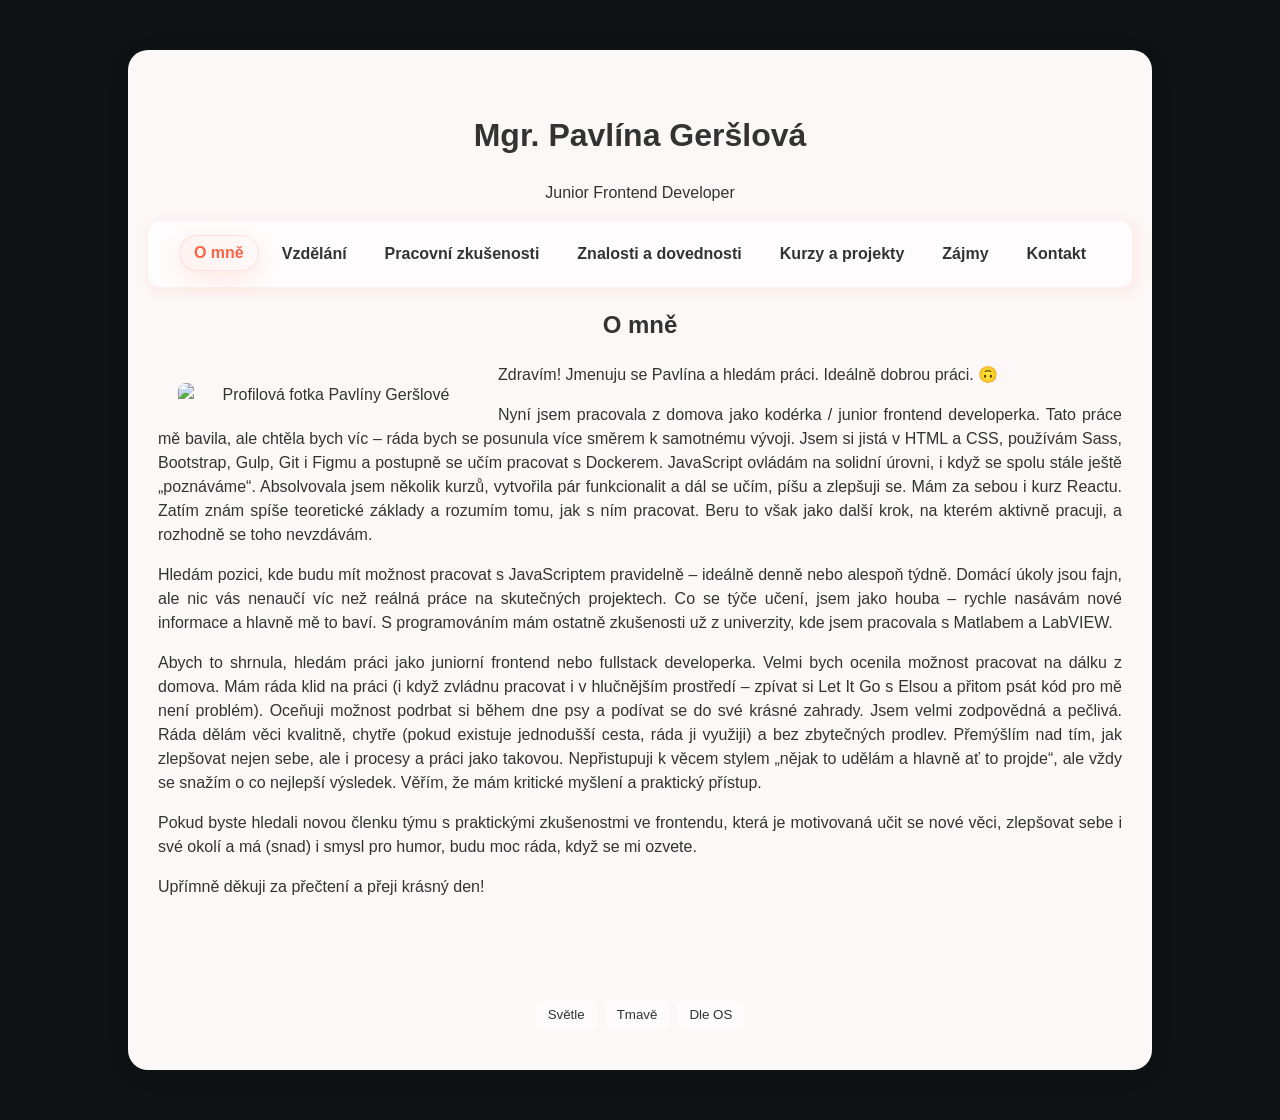
==== index.html @ ffcc8e87 "style, image, text layout repairs" ====
<!doctype html>
<html lang="cs" data-theme="system">

<head>
    <meta charset="utf-8" />
    <meta name="viewport" content="width=device-width,initial-scale=1" />
    <title>Životopis Mgr. Pavlína Geršlová</title>
    <link rel="stylesheet" href="style.css">
</head>

<body>
    <div class="body-container">
        <header class="site-header">
            <div class="brand">
                <h1>Mgr. Pavlína Geršlová</h1>
                <p class="role">Junior Frontend Developer</p>
            </div>
            <nav class="tabs" role="tablist" aria-label="Resume sections">
                <button role="tab" aria-selected="true" aria-controls="tab-main" id="tab-main-btn" data-tab="main"
                    tabindex="0">O mně</button>
                <button role="tab" aria-selected="false" aria-controls="tab-school" id="tab-school-btn"
                    data-tab="school" tabindex="0">Vzdělání</button>
                <button role="tab" aria-selected="false" aria-controls="tab-work" id="tab-work-btn" data-tab="work"
                    tabindex="-1">Pracovní zkušenosti</button>
                <button role="tab" aria-selected="false" aria-controls="tab-skills" id="tab-skills-btn"
                    data-tab="skills" tabindex="-1">Znalosti a dovednosti</button>
                <button role="tab" aria-selected="false" aria-controls="tab-projects" id="tab-projects-btn"
                    data-tab="projects" tabindex="-1">Kurzy a projekty</button>
                <button role="tab" aria-selected="false" aria-controls="tab-interests" id="tab-interests-btn"
                    data-tab="interests" tabindex="-1">Zájmy</button>
                <button role="tab" aria-selected="false" aria-controls="tab-contact" id="tab-contact-btn"
                    data-tab="contact" tabindex="-1">Kontakt</button>
            </nav>
        </header>

        <main class="container">
            <section id="tab-main" role="tabpanel" aria-labelledby="tab-main-btn">
                <h2>O mně</h2>
                <article class="card">
                    <img src="images/myPhoto.png" alt="Profilová fotka Pavlíny Geršlové" class="profile-photo">
                    <p class="meta text-justify">Zdravím! Jmenuju se Pavlína a hledám práci. Ideálně dobrou práci. 🙃
                    </p>
                    <p class="meta text-justify">Nyní jsem pracovala z domova jako kodérka / junior frontend
                        developerka. Tato práce
                        mě bavila, ale chtěla bych víc – ráda bych se posunula více směrem k samotnému vývoji. Jsem si
                        jistá v HTML a CSS, používám Sass, Bootstrap, Gulp, Git i Figmu a postupně se učím pracovat s
                        Dockerem. JavaScript ovládám na solidní úrovni, i když se spolu stále ještě „poznáváme“.
                        Absolvovala jsem několik kurzů, vytvořila pár funkcionalit a dál se učím, píšu a zlepšuji se.
                        Mám za sebou i kurz Reactu. Zatím znám spíše teoretické základy a rozumím tomu, jak s ním
                        pracovat. Beru to však jako další krok, na kterém aktivně pracuji, a rozhodně se toho nevzdávám.
                    </p>

                    <p class="meta text-justify">Hledám pozici, kde budu mít možnost pracovat s JavaScriptem pravidelně
                        – ideálně
                        denně nebo alespoň týdně. Domácí úkoly jsou fajn, ale nic vás nenaučí víc než reálná práce na
                        skutečných projektech. Co se týče učení, jsem jako houba
                        – rychle nasávám nové informace a hlavně mě to baví. S programováním mám ostatně zkušenosti už z
                        univerzity, kde jsem pracovala s Matlabem a LabVIEW.</p>

                    <p class="meta text-justify">Abych to shrnula, hledám práci jako juniorní frontend nebo fullstack
                        developerka.
                        Velmi bych ocenila možnost pracovat na dálku z domova. Mám ráda klid na práci (i když
                        zvládnu pracovat i v hlučnějším prostředí – zpívat si Let It Go s Elsou a přitom psát kód pro mě
                        není problém). Oceňuji možnost podrbat si během dne psy a podívat se do své krásné zahrady. Jsem
                        velmi zodpovědná a pečlivá. Ráda dělám věci kvalitně, chytře (pokud existuje jednodušší cesta,
                        ráda ji využiji) a bez zbytečných prodlev. Přemýšlím nad tím, jak zlepšovat nejen sebe, ale i
                        procesy a práci jako takovou. Nepřistupuji k věcem stylem „nějak to udělám a hlavně ať to
                        projde“, ale vždy se snažím o co nejlepší výsledek. Věřím, že mám kritické myšlení a praktický
                        přístup.</p>

                    <p class="meta text-justify">Pokud byste hledali novou členku týmu s praktickými zkušenostmi ve
                        frontendu, která
                        je motivovaná učit se nové věci, zlepšovat sebe i své okolí a má (snad) i smysl pro humor, budu
                        moc ráda, když se mi ozvete.</p>

                    <p class="meta text-justify">Upřímně děkuji za přečtení a přeji krásný den!</p>
                </article>
            </section>

            <section id="tab-school" role="tabpanel" aria-labelledby="tab-school-btn" hidden>
                <h2>Vzdělání</h2>
                <article class="card">
                    <p class="meta text-justify">Bakalářské i navazující magisterské studium jsem absolvovala na
                        Univerzitě Palackého
                        v Olomouci. Konkrétně jsem získala titul bakaláře v oboru přístrojová fyzika a titul magistra v
                        oboru aplikovaná fyzika. Katedra fyziky byla super. Bylo nás pár a prostředí tak bylo přátelské
                        a podporující, hlavně nejen ze strany studentů, ale i vyučujících. Během studia jsem si
                        vyzkoušela opravdu hodně věcí. Navrhovala jsem a pájela plošné spoje, pracovala s osciloskopem,
                        počítala (občas dost nechutné) integrály a řešila elektrické obvody. Byla to kombinace teorie i
                        praxe – a právě to mě bavilo nejvíc. Nešlo jen o to něco spočítat, ale pochopit, jak věci
                        fungují a jak je skutečně postavit nebo změřit.

                        Postupně jsem ale zjistila, že ze všeho nejvíc mě baví programování. A úplně nejvíce
                        programování v LabVIEW. Proto jsem se rozhodla věnovat své diplomové práci právě této oblasti.
                        Právě tam jsem se poprvé opravdu ponořila do aplikační logiky – nejen „něco naprogramovat“, ale
                        navrhnout, jak má aplikace fungovat jako celek. A to byl asi jeden z klíčových momentů, který mě
                        postupně přivedl k tomu, že se dnes chci naplno věnovat vývoji.</p>
                </article>
                <article class="card">
                    <h3>Aplikovaná fyzika (Mgr.) - Univerzita Palackého v Olomouci</h3>
                    <p class="meta">2014 — 2016</p>
                    <p>Diplomová práce: Fyzikální měření se systémem NI myRIO - Vývoj softwaru v LabVIEW pro správu
                        měření,
                        zálohování dat a vyhodnocení experimentů.</p>
                </article>
                <article class="card">
                    <h3>Přístrojová fyzika (Bc.) - Univerzita Palackého v Olomouci</h3>
                    <p class="meta">2011 — 2014</p>
                    <p>Bakalářská práce: Programování sbRIO robota v prostředí LabVIEW Robotics.</p>
                </article>
            </section>

            <section id="tab-work" role="tabpanel" aria-labelledby="tab-work-btn" hidden>
                <h2>Pracovní zkušenosti</h2>
                <article class="card">
                    <h3>Galileo Corporation s.r.o. — Junior Frontend Developerka</h3>
                    <p class="meta">2023 — 2026</p>
                    <ul class="nav">
                        <li class="nav-item">Samostatná realizace desítek webových prezentací podle grafických návrhů v
                            Adobe XD a Figmě
                            (HTML, CSS, JS).</li>
                        <li class="nav-item">Implementace uživatelského rozhraní pro desítky kiosků.</li>
                        <li class="nav-item">Hromadná oprava chyby napříč stovkami webů včetně práce se serverovým
                            přístupem.</li>
                        <li class="nav-item">Úpravy a optimalizace stávajících projektů.</li>
                        <li class="nav-item">Vývoj menších funkcionalit v JavaScriptu.</li>
                    </ul>
                </article>
                <article class="card">
                    <h3>Meopta s.r.o. — Vývojová technoložka</h3>
                    <p class="meta">2017 — 2026</p>
                    <ul class="nav">
                        <li class="nav-item">Vedení výzkumného projektu zaměřeného namultisenzorické a hyperspektrální
                            zobrazovací
                            systémy
                            (MWIR, LWIR).</li>
                        <li class="nav-item">Návrh a realizace tenkých vrstev pro infračervenou oblast spektra.</li>
                        <li class="nav-item">Studium odborných rešerší a aplikace získaných poznatků do výzkumného
                            procesu.</li>
                    </ul>
                </article>
            </section>

            <section id="tab-skills" role="tabpanel" aria-labelledby="tab-skills-btn" hidden>
                <h2>Znalosti a dovednosti</h2>
                <div class="grid">
                    <div class="card small">
                        <h4>MS Office</h4>
                    </div>
                    <div class="card small">
                        <h4>HTML, CSS</h4>
                    </div>
                    <div class="card small">
                        <h4>Git, Sass, Gulp, Adobe XD, Figma</h4>
                    </div>
                    <div class="card small">
                        <h4>JavaScript</h4>
                    </div>
                    <div class="card small">
                        <h4>React, LabVIEW</h4>
                    </div>
                    <div class="card small">
                        <h4>Anglický jazyk</h4>
                    </div>
                    <div class="card small">
                        <h4>Německý jazyk</h4>
                    </div>
                </div>
            </section>

            <section id="tab-projects" role="tabpanel" aria-labelledby="tab-projects-btn" hidden>
                <h2>Kurzy a projekty</h2>
                <div>
                    <div class="card small">
                        <h4>Czechitas kurzy</h4>
                        <p>Staň se kodérkou, JavaScript, React</p>
                        <p class="text-justify">Během svého pobytu doma s dětmi jsem se nudila (vtip), a tak jsem si
                            řekla, že je ideální čas
                            naučit se něco nového. A protože mě to vždycky táhlo k technickým věcem a logice,
                            programování bylo jasnou volbou.
                            V rámci kurzu "Staň se kodérkou" jsem se naučila základy HTML, CSS a JavaScriptu. V rámci
                            kurzu
                            "JavaScript" jsem se naučila pracovat s proměnnými, funkcemi, objekty a polemi. Následoval
                            kurz Reactu, kde jsem si vyzkoušela tvorbu jednoduchých webových aplikací. Upřímně ale musím
                            říct, že od té doby už uběhla nějaká doba a neměla jsem tolik prostoru se Reactu věnovat do
                            hloubky. Základy znám a rozumím principům, ale chybí mi víc praktického psaní a každodenní
                            práce v něm. Beru to však jako výzvu – a právě teď je období, kdy to chci aktivně dohnat a
                            posunout se zase o kus dál.</p>
                    </div>
                    <div class="card small">
                        <h4>Projekt - Garden log</h4>
                        <p class="text-justify">Pracuji také na vlastním malém projektu – aplikaci pro správu rostlin.
                            Je to takové moje
                            hřiště, na kterém se učím vytvářet jednoduché webové aplikace od návrhu až po funkční
                            výsledek. Cílem je naučit se pořádně pracovat s Typescriptem a Reactem a postupně si osahat
                            i širší fullstackový kontext.

                            Upřímně? Je to zatím docela trnitá cesta. Občas mám pocit, že aplikace roste rychleji než
                            moje jistota v tom, co přesně dělám. Pomáhám si nástroji jako ChatGPT a GitHub Copilot,
                            které mi často ukážou směr nebo pomohou překonat slepá místa. Je pravda, že zatím AI zvládne
                            napsat velkou část kódu rychleji než já – ale mým cílem není jen „mít hotovo“. Snažím se
                            všemu rozumět, kód si projít, upravit ho a pochopit, proč funguje tak, jak funguje.

                            Beru to jako proces učení. Každá chyba, každý bug a každé „proč to sakra nefunguje“ mě
                            posouvá dál. Věřím, že mám vůli, vytrvalost i schopnosti se postupně posunout až k fullstack
                            vývoji. Nečekám, že to bude ze dne na den – ale jsem připravená na to tu cestu poctivě ujít.
                        </p>
                    </div>
                </div>
            </section>

            <section id="tab-interests" role="tabpanel" aria-labelledby="tab-interests-btn" hidden>
                <div class="interests">
                    <h2>Zájmy</h2>
                    <ul class="nav">
                        <li class="nav-item nav-item--big text-justify">Zahrada. Nebo spíš malé arboretum.

                            Na ploše téměř 1400 m² se snažíme (a naštěstí na to nejsem sama) vytvořit prostor, který je
                            rozmanitý, živý a přirozený – takový, který zapadá do místní krajiny. Žádná okázalá exotika.
                            Spíš kombinace stromů, keřů a trvalek, které dávají smysl
                            tady a teď.

                            Jedlé keře, ovocné stromy, bylinky i méně známé druhy. Prakticky od
                            května až téměř do listopadu se tu dá něco ochutnat. Mám ráda, když zahrada není jen na
                            koukání, ale i k
                            užitku.

                            Nikdy jsem moc neměla ráda zahrady, kde je jen dokonale zastřižený trávník.
                            Taková zahrada je podle mě dost nudná. Nežije. U nás bydlí žáby,
                            ještěrky, občas se mihne had, večer si to tu prochází ježek, po stromech běhají veverky a
                            hmyzí svět by vydal na samostatnou kapitolu. Je radost to pozorovat.

                            A když se zrovna nepleje, nesází nebo nestříhá, je to ideální místo na odpočinek. Sednout
                            si, dát si kávu, dívat se kolem sebe – a na chvíli jen tak být.
                        </li>
                        <li class="nav-item nav-item--big text-justify">Knihy a hry.

                            Miluji dobře napsané příběhy. Takové, které vás pohltí natolik, že zapomenete na čas.
                            Mám ráda
                            světy, které mají hloubku, postavy, které nejsou černobílé, a příběhy, které ve mně ještě
                            dlouho doznívají.

                            Aneb jak řekl George R. R. Martin:

                            „I have lived a thousand lives and I’ve loved a thousand loves. I’ve walked on distant
                            worlds and seen the end of time. Because I read.“

                            A přesně tak to cítím. Díky knihám (a vlastně i hrám) jsem prošla stovkami různých světů,
                            rozhodovala se v těžkých situacích, nesla následky, objevovala neznámé krajiny. Silný příběh
                            – ať už na papíře nebo na obrazovce – má pro mě obrovskou hodnotu.
                        </li>
                        <li class="nav-item nav-item--big text-justify">Kempování. Nebo prostě bytí venku.

                            Miluji hory a lesy.
                            Obecně jsem nejšťastnější, když můžu být v přírodě – bez zbytečného spěchu a notifikací.

                            Ideálně samozřejmě s mými dvěma psími pošuky, kteří jsou nadšení úplně ze všeho. Každá šiška
                            je objev, každý potok dobrodružství. Teda vlastně jen pro jednoho, pro druhého je voda
                            horor. Díky
                            nim člověk zpomalí a začne si všímat detailů,
                            které by jinak přehlédl.

                            Zatím nejkrásněji mi bylo pod stanem na Lofotech v Norsku. To místo má v sobě něco syrového
                            a zároveň klidného. Hory padající rovnou do moře, dlouhé světlo, ticho, které je opravdu
                            ticho. Sedět večer před stanem, dívat se na horizont a vědět, že nikam nemusím – to byl
                            jeden z těch momentů, které se vám zapíšou hodně hluboko. Fakt nádhera. 🥹
                        </li>
                    </ul>
                    <div class="images">
                        <img src="images/garden.jpg" alt="Zahrada">
                        <img src="images/books.jpg" alt="Knihy">
                        <img src="images/dogs.jpg" alt="Psi">
                        <img src="images/Lofoten.jpeg" alt="Lofoty">
                    </div>
                </div>
            </section>

            <section id="tab-contact" role="tabpanel" aria-labelledby="tab-contact-btn" hidden>
                <h2>Kontakt</h2>
                <p>Adresa: Podolí, Bouzov</p>
                <p>Email: <a href="mailto:pavlinagerslova@seznam.cz">pavlinagerslova@seznam.cz</a></p>
                <p>Telefon: <a href="tel:+420732214962">+420 731 214 962</a></p>
                <p>LinkedIn: <a href="https://www.linkedin.com/in/pavlinagerslova/" target="_blank">Profil</a></p>
                <p>Github: <a href="https://github.com/pavlinagerslova" target="_blank">Profil</a></p>
            </section>
        </main>

        <div class="theme-switch" aria-label="Theme">
            <button type="button button-light" data-theme="light" aria-pressed="false">Světle</button>
            <button type="button button-dark" data-theme="dark" aria-pressed="false">Tmavě</button>
            <button type="button button-system" data-theme="system" aria-pressed="false">Dle OS</button>
        </div>

        <script src="script.js" type="module"></script>
    </div>
</body>

</html>
---- style.css ----
#tab-main img {
  width: 90%;
  max-width: 300px;
  height: auto;
  border-radius: var(--radius);
  -o-object-fit: contain;
     object-fit: contain;
  -o-object-position: top;
     object-position: top;
  margin-bottom: 20px;
  float: left;
  margin: 20px;
  background: #fcf8f8;
}

:root {
  --color-bg: #fcf8f8;
  --color-text: #333;
  --color-link: #333;
  --color-accent: #ff6347;
  --color-accent-rgb: 255 99 71;
  --color-glass: rgba(255, 255, 255, 0.5);
  --box-shadow-accent: 0 4px 24px rgba(255, 99, 71, 0.12);
  --radius: 8px;
}

html[data-theme=dark] {
  --color-bg: #333;
  --color-text: #fff;
  --color-link: #ece7d1;
  --color-accent: #41431b;
  --color-accent-rgb: 65 67 27;
  --color-glass: rgba(255, 255, 255, 0.5);
  --box-shadow-accent: 0 4px 24px rgba(65, 67, 27, 0.12);
}

html[data-theme=system] {
  --color-bg: #fcf8f8;
  --color-text: #333;
  --color-link: #333;
  --color-accent: #ff6347;
  --color-accent-rgb: 255 99 71;
  --color-glass: rgba(255, 255, 255, 0.5);
  --box-shadow-accent: 0 4px 24px rgba(255, 99, 71, 0.12);
}
@media (prefers-color-scheme: dark) {
  html[data-theme=system] {
    --color-bg: #333;
    --color-text: #fff;
    --color-link: #ece7d1;
    --color-accent: #41431b;
    --color-accent-rgb: 65 67 27;
    --color-glass: rgba(255, 255, 255, 0.5);
    --box-shadow-accent: 0 4px 24px rgba(65, 67, 27, 0.12);
  }
}

html {
  box-sizing: border-box;
  font-family: "Inter", -apple-system, BlinkMacSystemFont, "Segoe UI", Roboto, Helvetica, Arial, sans-serif, "Apple Color Emoji", "Segoe UI Emoji", "Segoe UI Symbol";
}

*,
*::before,
*::after {
  box-sizing: inherit;
}

.body-container {
  width: 99%;
  text-align: center;
  position: relative;
  max-width: 1024px;
  margin: 50px auto 50px auto;
  padding: 40px 20px;
  border-radius: 20px;
  box-shadow: 0 4px 24px rgba(0, 0, 0, 0.06);
  line-height: 1.5;
  transition: 0.4s all ease;
}

.container {
  max-width: 1200px;
  margin: auto;
  padding: 0 10px;
}
.container--wide {
  max-width: 1600px;
}
.container--wideXL {
  max-width: 1720px;
}

.text-justify {
  text-align: justify;
}

.nav {
  padding: 0;
  display: flex;
  flex-direction: column;
  align-items: center;
}

.nav-item {
  list-style: none;
}
.nav-item::before {
  content: "";
  background: var(--color-accent);
  display: inline-block;
  width: 0.5rem;
  height: 0.5rem;
  border-radius: 50%;
  margin-right: 0.5rem;
}
.nav-item--big::before {
  width: 1rem;
  height: 1rem;
  margin: 2rem auto 0.5rem auto;
  display: block;
}

a:hover {
  text-decoration: underline;
  text-decoration-thickness: 2px;
}

#tab-interests .interests .images {
  margin-top: 50px;
  display: flex;
  gap: 20px;
  justify-content: center;
  flex-wrap: wrap;
}
#tab-interests .interests .images img {
  flex: 1 1 100%;
  height: 200px;
  -o-object-fit: cover;
     object-fit: cover;
  border-radius: var(--radius);
  box-shadow: var(--box-shadow-accent);
  transition: all 0.3s ease;
}
@media screen and (min-width: 768px) {
  #tab-interests .interests .images img {
    flex: 1 1 calc(50% - 20px);
    max-width: calc(50% - 20px);
  }
}
@media screen and (min-width: 1024px) {
  #tab-interests .interests .images img {
    flex: 1 1 calc(25% - 20px);
    max-width: calc(25% - 20px);
  }
}
@media screen and (min-width: 1280px) {
  #tab-interests .interests .images img:hover {
    transform: scale(175%);
    z-index: 1;
    box-shadow: var(--box-shadow-accent-hover);
  }
}

#tab-skills .grid {
  display: grid;
  grid-template-columns: repeat(auto-fit, minmax(250px, 1fr));
  gap: 20px;
}
#tab-skills .grid .card h4::after {
  content: "";
  display: block;
  width: 90%;
  margin: 8px auto;
  outline: 1px solid rgba(255, 255, 255, 0.3);
  height: 30px;
  border-radius: var(--radius);
  background: rgb(var(--color-accent-rgb)/0.25);
}
#tab-skills .grid .card:nth-child(1) h4::after {
  background: linear-gradient(to right, var(--color-accent) 90%, rgb(var(--color-accent-rgb)/0.25) 90%);
}
#tab-skills .grid .card:nth-child(2) h4::after {
  background: linear-gradient(to right, var(--color-accent) 90%, rgb(var(--color-accent-rgb)/0.25) 90%);
}
#tab-skills .grid .card:nth-child(3) h4::after {
  background: linear-gradient(to right, var(--color-accent) 75%, rgb(var(--color-accent-rgb)/0.25) 75%);
}
#tab-skills .grid .card:nth-child(4) h4::after {
  background: linear-gradient(to right, var(--color-accent) 40%, rgb(var(--color-accent-rgb)/0.25) 40%);
}
#tab-skills .grid .card:nth-child(5) h4::after {
  background: linear-gradient(to right, var(--color-accent) 15%, rgb(var(--color-accent-rgb)/0.25) 15%);
}
#tab-skills .grid .card:nth-child(6) h4::after {
  content: "B2+";
  line-height: 30px;
  background: linear-gradient(to right, var(--color-accent) 85%, rgb(var(--color-accent-rgb)/0.25) 85%);
}
#tab-skills .grid .card:nth-child(7) h4::after {
  content: "B1";
  line-height: 30px;
  background: linear-gradient(to right, var(--color-accent) 50%, rgb(var(--color-accent-rgb)/0.25) 50%);
}

.tabs {
  display: flex;
  gap: 8px;
  justify-content: center;
  align-items: center;
  padding: 15px;
  border-radius: calc(var(--radius) * 1.5);
  background: var(--color-glass);
  backdrop-filter: blur(6px);
  -webkit-backdrop-filter: blur(6px);
  transition: all 0.18s ease;
  flex-wrap: wrap;
  box-shadow: 3px 3px 6px 6px rgb(var(--color-accent-rgb)/0.06);
}
.tabs button[role=tab] {
  -webkit-appearance: none;
  -moz-appearance: none;
       appearance: none;
  border: 1px solid transparent;
  background: transparent;
  color: var(--color-text);
  padding: 8px 14px;
  font-weight: 600;
  font-size: 1rem;
  border-radius: 999px;
  cursor: pointer;
  transition: color 0.16s ease, transform 0.12s ease, box-shadow 0.16s ease;
  position: relative;
  white-space: nowrap;
}
.tabs button[role=tab]:hover {
  color: var(--color-accent);
  transform: translateY(-2px);
}
.tabs button[role=tab]:focus {
  outline: none;
  box-shadow: 0 0 0 6px rgb(var(--color-accent-rgb)/0.06);
  z-index: 2;
}
.tabs button[role=tab][aria-selected=true] {
  color: var(--color-accent);
  background: linear-gradient(90deg, rgba(var(--color-accent-rgb)/0.06), rgba(var(--color-accent-rgb)/0.02));
  border: 1px solid rgba(var(--color-accent-rgb)/0.14);
  box-shadow: 0 8px 22px rgba(var(--color-accent-rgb)/0.12);
  transform: translateY(-1px);
  z-index: 2;
}
.tabs button[role=tab]:not([aria-selected=true])::after {
  content: "";
  position: absolute;
  left: 50%;
  transform: translateX(-50%) scaleX(0);
  bottom: -6px;
  height: 3px;
  width: 40%;
  border-radius: 2px;
  background: linear-gradient(90deg, var(--color-accent), rgb(var(--color-accent-rgb)/0.06));
  transition: transform 0.18s ease, opacity 0.12s ease;
  opacity: 0;
}
.tabs button[role=tab]:hover::after, .tabs button[role=tab]:focus::after {
  transform: translateX(-50%) scaleX(1);
  opacity: 1;
}

@media (max-width: 640px) {
  .tabs {
    padding: 8px;
    gap: 6px;
  }
  .tabs button[role=tab] {
    padding: 8px 10px;
    font-size: 13px;
  }
}
html[data-theme=light],
html[data-theme=system] {
  background: #fff;
  transition: all 0.18s ease;
  color: var(--color-text);
}
html[data-theme=light] a,
html[data-theme=system] a {
  color: var(--color-link);
}
html[data-theme=light] .body-container,
html[data-theme=system] .body-container {
  background: var(--color-bg);
}
@media (prefers-color-scheme: light) {
  html[data-theme=light] .body-container,
  html[data-theme=system] .body-container {
    background: var(--color-bg);
  }
  html[data-theme=light] .body-container a,
  html[data-theme=system] .body-container a {
    color: var(--color-link);
  }
}

html[data-theme=dark],
html[data-theme=system] {
  background: #0f1214;
  transition: all 0.18s ease;
  color: var(--color-text);
}
html[data-theme=dark] a,
html[data-theme=system] a {
  color: var(--color-link);
}
html[data-theme=dark] .body-container,
html[data-theme=system] .body-container {
  background: var(--color-bg);
}
@media (prefers-color-scheme: dark) {
  html[data-theme=dark],
  html[data-theme=system] {
    background: #0f1214;
    transition: all 0.18s ease;
    color: var(--color-text);
  }
  html[data-theme=dark] a,
  html[data-theme=system] a {
    color: var(--color-link);
  }
  html[data-theme=dark] .body-container,
  html[data-theme=system] .body-container {
    background: var(--color-bg);
  }
}

.theme-switch {
  display: flex;
  gap: 8px;
  bottom: 20px;
  justify-content: center;
  z-index: 1000;
  margin-top: 100px;
}
.theme-switch button {
  padding: 8px 12px;
  border-radius: var(--radius);
  border: none;
  background: var(--color-glass);
  color: var(--color-text);
  cursor: pointer;
  transition: background 0.18s ease, box-shadow 0.18s ease;
}
.theme-switch button:hover {
  background: rgba(var(--color-accent-rgb)/0.1);
  box-shadow: var(--box-shadow-accent);
}
.theme-switch button[aria-pressed=true] {
  background: rgba(var(--color-accent-rgb)/0.2);
  box-shadow: var(--box-shadow-accent);
}/*# sourceMappingURL=style.css.map */
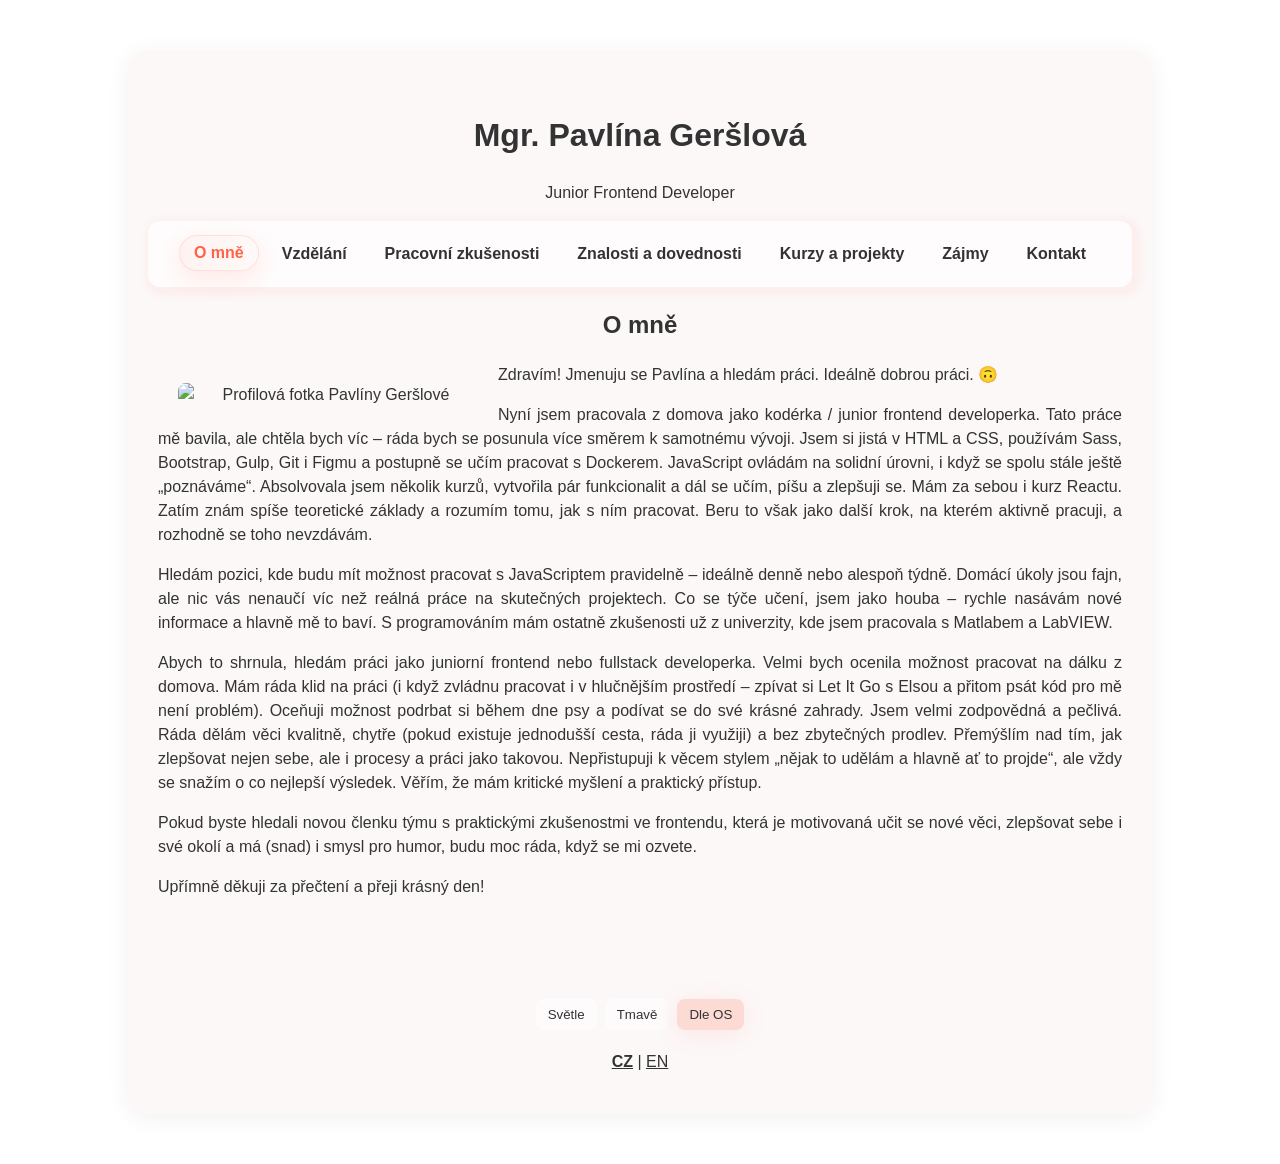
==== commit b2518319: "languages added" ====
--- a/index.html
+++ b/index.html
@@ -1,11 +1,22 @@
 <!doctype html>
-<html lang="cs" data-theme="system">
+<html lang="cs">
 
 <head>
     <meta charset="utf-8" />
     <meta name="viewport" content="width=device-width,initial-scale=1" />
     <title>Životopis Mgr. Pavlína Geršlová</title>
+
+    <script>
+        (function () {
+            const saved = localStorage.getItem('theme') || 'system';
+            document.documentElement.setAttribute('data-theme', saved);
+        })();
+    </script>
+
     <link rel="stylesheet" href="style.css">
+
+    <link rel="alternate" hreflang="cs" href="index.html">
+    <link rel="alternate" hreflang="en" href="indexEN.html">
 </head>
 
 <body>
@@ -19,7 +30,7 @@
                 <button role="tab" aria-selected="true" aria-controls="tab-main" id="tab-main-btn" data-tab="main"
                     tabindex="0">O mně</button>
                 <button role="tab" aria-selected="false" aria-controls="tab-school" id="tab-school-btn"
-                    data-tab="school" tabindex="0">Vzdělání</button>
+                    data-tab="school" tabindex="-1">Vzdělání</button>
                 <button role="tab" aria-selected="false" aria-controls="tab-work" id="tab-work-btn" data-tab="work"
                     tabindex="-1">Pracovní zkušenosti</button>
                 <button role="tab" aria-selected="false" aria-controls="tab-skills" id="tab-skills-btn"
@@ -97,14 +108,16 @@
                         postupně přivedl k tomu, že se dnes chci naplno věnovat vývoji.</p>
                 </article>
                 <article class="card">
-                    <h3>Aplikovaná fyzika (Mgr.) - Univerzita Palackého v Olomouci</h3>
+                    <h3>Aplikovaná fyzika (Mgr.)</h3>
+                    <h4>Univerzita Palackého v Olomouci</h4>
                     <p class="meta">2014 — 2016</p>
                     <p>Diplomová práce: Fyzikální měření se systémem NI myRIO - Vývoj softwaru v LabVIEW pro správu
                         měření,
                         zálohování dat a vyhodnocení experimentů.</p>
                 </article>
                 <article class="card">
-                    <h3>Přístrojová fyzika (Bc.) - Univerzita Palackého v Olomouci</h3>
+                    <h3>Přístrojová fyzika (Bc.)</h3>
+                    <h4>Univerzita Palackého v Olomouci</h4>
                     <p class="meta">2011 — 2014</p>
                     <p>Bakalářská práce: Programování sbRIO robota v prostředí LabVIEW Robotics.</p>
                 </article>
@@ -144,25 +157,25 @@
             <section id="tab-skills" role="tabpanel" aria-labelledby="tab-skills-btn" hidden>
                 <h2>Znalosti a dovednosti</h2>
                 <div class="grid">
-                    <div class="card small">
+                    <div class="card-small">
                         <h4>MS Office</h4>
                     </div>
-                    <div class="card small">
+                    <div class="card-small">
                         <h4>HTML, CSS</h4>
                     </div>
-                    <div class="card small">
+                    <div class="card-small">
                         <h4>Git, Sass, Gulp, Adobe XD, Figma</h4>
                     </div>
-                    <div class="card small">
+                    <div class="card-small">
                         <h4>JavaScript</h4>
                     </div>
-                    <div class="card small">
+                    <div class="card-small">
                         <h4>React, LabVIEW</h4>
                     </div>
-                    <div class="card small">
+                    <div class="card-small">
                         <h4>Anglický jazyk</h4>
                     </div>
-                    <div class="card small">
+                    <div class="card-small">
                         <h4>Německý jazyk</h4>
                     </div>
                 </div>
@@ -171,7 +184,7 @@
             <section id="tab-projects" role="tabpanel" aria-labelledby="tab-projects-btn" hidden>
                 <h2>Kurzy a projekty</h2>
                 <div>
-                    <div class="card small">
+                    <div class="card">
                         <h4>Czechitas kurzy</h4>
                         <p>Staň se kodérkou, JavaScript, React</p>
                         <p class="text-justify">Během svého pobytu doma s dětmi jsem se nudila (vtip), a tak jsem si
@@ -187,7 +200,7 @@
                             práce v něm. Beru to však jako výzvu – a právě teď je období, kdy to chci aktivně dohnat a
                             posunout se zase o kus dál.</p>
                     </div>
-                    <div class="card small">
+                    <div class="card">
                         <h4>Projekt - Garden log</h4>
                         <p class="text-justify">Pracuji také na vlastním malém projektu – aplikaci pro správu rostlin.
                             Je to takové moje
@@ -286,9 +299,14 @@
         </main>
 
         <div class="theme-switch" aria-label="Theme">
-            <button type="button button-light" data-theme="light" aria-pressed="false">Světle</button>
-            <button type="button button-dark" data-theme="dark" aria-pressed="false">Tmavě</button>
-            <button type="button button-system" data-theme="system" aria-pressed="false">Dle OS</button>
+            <button type="button" class="button-light" data-theme="light" aria-pressed="false">Světle</button>
+            <button type="button" class="button-dark" data-theme="dark" aria-pressed="false">Tmavě</button>
+            <button type="button" class="button-system" data-theme="system" aria-pressed="false">Dle OS</button>
+        </div>
+
+        <div class="lang-switch">
+            <a href="index.html" class="lang-link lang-link--cs" lang="cs">CZ</a> |
+            <a href="indexEN.html" class="lang-link lang-link--en" lang="en">EN</a>
         </div>
 
         <script src="script.js" type="module"></script>
--- a/style.css
+++ b/style.css
@@ -1,3 +1,4 @@
+@charset "UTF-8";
 #tab-main img {
   width: 90%;
   max-width: 300px;
@@ -14,6 +15,7 @@
 }
 
 :root {
+  /* LIGHT = default */
   --color-bg: #fcf8f8;
   --color-text: #333;
   --color-link: #333;
@@ -24,25 +26,17 @@
   --radius: 8px;
 }
 
+/* Explicit dark mode */
 html[data-theme=dark] {
   --color-bg: #333;
   --color-text: #fff;
   --color-link: #ece7d1;
   --color-accent: #41431b;
   --color-accent-rgb: 65 67 27;
-  --color-glass: rgba(255, 255, 255, 0.5);
   --box-shadow-accent: 0 4px 24px rgba(65, 67, 27, 0.12);
 }
 
-html[data-theme=system] {
-  --color-bg: #fcf8f8;
-  --color-text: #333;
-  --color-link: #333;
-  --color-accent: #ff6347;
-  --color-accent-rgb: 255 99 71;
-  --color-glass: rgba(255, 255, 255, 0.5);
-  --box-shadow-accent: 0 4px 24px rgba(255, 99, 71, 0.12);
-}
+/* System mode */
 @media (prefers-color-scheme: dark) {
   html[data-theme=system] {
     --color-bg: #333;
@@ -50,7 +44,6 @@
     --color-link: #ece7d1;
     --color-accent: #41431b;
     --color-accent-rgb: 65 67 27;
-    --color-glass: rgba(255, 255, 255, 0.5);
     --box-shadow-accent: 0 4px 24px rgba(65, 67, 27, 0.12);
   }
 }
@@ -76,7 +69,7 @@
   border-radius: 20px;
   box-shadow: 0 4px 24px rgba(0, 0, 0, 0.06);
   line-height: 1.5;
-  transition: 0.4s all ease;
+  transition: 0.3s all ease;
 }
 
 .container {
@@ -93,6 +86,10 @@
 
 .text-justify {
   text-align: justify;
+}
+
+.card {
+  margin-bottom: 50px;
 }
 
 .nav {
@@ -162,12 +159,24 @@
   }
 }
 
+html[lang=cs] .lang-link--cs {
+  font-weight: bold;
+  text-decoration: underline;
+  transition: all 0.3s ease;
+}
+
+html[lang=en] .lang-link--en {
+  font-weight: bold;
+  text-decoration: underline;
+  transition: all 0.3s ease;
+}
+
 #tab-skills .grid {
   display: grid;
   grid-template-columns: repeat(auto-fit, minmax(250px, 1fr));
   gap: 20px;
 }
-#tab-skills .grid .card h4::after {
+#tab-skills .grid .card-small h4::after {
   content: "";
   display: block;
   width: 90%;
@@ -177,27 +186,27 @@
   border-radius: var(--radius);
   background: rgb(var(--color-accent-rgb)/0.25);
 }
-#tab-skills .grid .card:nth-child(1) h4::after {
+#tab-skills .grid .card-small:nth-child(1) h4::after {
   background: linear-gradient(to right, var(--color-accent) 90%, rgb(var(--color-accent-rgb)/0.25) 90%);
 }
-#tab-skills .grid .card:nth-child(2) h4::after {
+#tab-skills .grid .card-small:nth-child(2) h4::after {
   background: linear-gradient(to right, var(--color-accent) 90%, rgb(var(--color-accent-rgb)/0.25) 90%);
 }
-#tab-skills .grid .card:nth-child(3) h4::after {
+#tab-skills .grid .card-small:nth-child(3) h4::after {
   background: linear-gradient(to right, var(--color-accent) 75%, rgb(var(--color-accent-rgb)/0.25) 75%);
 }
-#tab-skills .grid .card:nth-child(4) h4::after {
+#tab-skills .grid .card-small:nth-child(4) h4::after {
   background: linear-gradient(to right, var(--color-accent) 40%, rgb(var(--color-accent-rgb)/0.25) 40%);
 }
-#tab-skills .grid .card:nth-child(5) h4::after {
+#tab-skills .grid .card-small:nth-child(5) h4::after {
   background: linear-gradient(to right, var(--color-accent) 15%, rgb(var(--color-accent-rgb)/0.25) 15%);
 }
-#tab-skills .grid .card:nth-child(6) h4::after {
+#tab-skills .grid .card-small:nth-child(6) h4::after {
   content: "B2+";
   line-height: 30px;
   background: linear-gradient(to right, var(--color-accent) 85%, rgb(var(--color-accent-rgb)/0.25) 85%);
 }
-#tab-skills .grid .card:nth-child(7) h4::after {
+#tab-skills .grid .card-small:nth-child(7) h4::after {
   content: "B1";
   line-height: 30px;
   background: linear-gradient(to right, var(--color-accent) 50%, rgb(var(--color-accent-rgb)/0.25) 50%);
@@ -278,59 +287,35 @@
     font-size: 13px;
   }
 }
-html[data-theme=light],
+/* Base styles (platí pro všechny) */
+html {
+  transition: background 0.3s ease, color 0.3s ease;
+  color: var(--color-text);
+}
+html a {
+  color: var(--color-link);
+}
+html .body-container {
+  background: var(--color-bg);
+}
+
+/* Explicit Light */
+html[data-theme=light] {
+  background: #fff;
+}
+
+/* Explicit Dark */
+html[data-theme=dark] {
+  background: #0f1214;
+}
+
+/* System mode */
 html[data-theme=system] {
   background: #fff;
-  transition: all 0.18s ease;
-  color: var(--color-text);
-}
-html[data-theme=light] a,
-html[data-theme=system] a {
-  color: var(--color-link);
-}
-html[data-theme=light] .body-container,
-html[data-theme=system] .body-container {
-  background: var(--color-bg);
-}
-@media (prefers-color-scheme: light) {
-  html[data-theme=light] .body-container,
-  html[data-theme=system] .body-container {
-    background: var(--color-bg);
-  }
-  html[data-theme=light] .body-container a,
-  html[data-theme=system] .body-container a {
-    color: var(--color-link);
-  }
-}
-
-html[data-theme=dark],
-html[data-theme=system] {
-  background: #0f1214;
-  transition: all 0.18s ease;
-  color: var(--color-text);
-}
-html[data-theme=dark] a,
-html[data-theme=system] a {
-  color: var(--color-link);
-}
-html[data-theme=dark] .body-container,
-html[data-theme=system] .body-container {
-  background: var(--color-bg);
 }
 @media (prefers-color-scheme: dark) {
-  html[data-theme=dark],
   html[data-theme=system] {
     background: #0f1214;
-    transition: all 0.18s ease;
-    color: var(--color-text);
-  }
-  html[data-theme=dark] a,
-  html[data-theme=system] a {
-    color: var(--color-link);
-  }
-  html[data-theme=dark] .body-container,
-  html[data-theme=system] .body-container {
-    background: var(--color-bg);
   }
 }
 
@@ -341,6 +326,7 @@
   justify-content: center;
   z-index: 1000;
   margin-top: 100px;
+  margin-bottom: 20px;
 }
 .theme-switch button {
   padding: 8px 12px;
@@ -349,7 +335,7 @@
   background: var(--color-glass);
   color: var(--color-text);
   cursor: pointer;
-  transition: background 0.18s ease, box-shadow 0.18s ease;
+  transition: all 0.3s ease;
 }
 .theme-switch button:hover {
   background: rgba(var(--color-accent-rgb)/0.1);
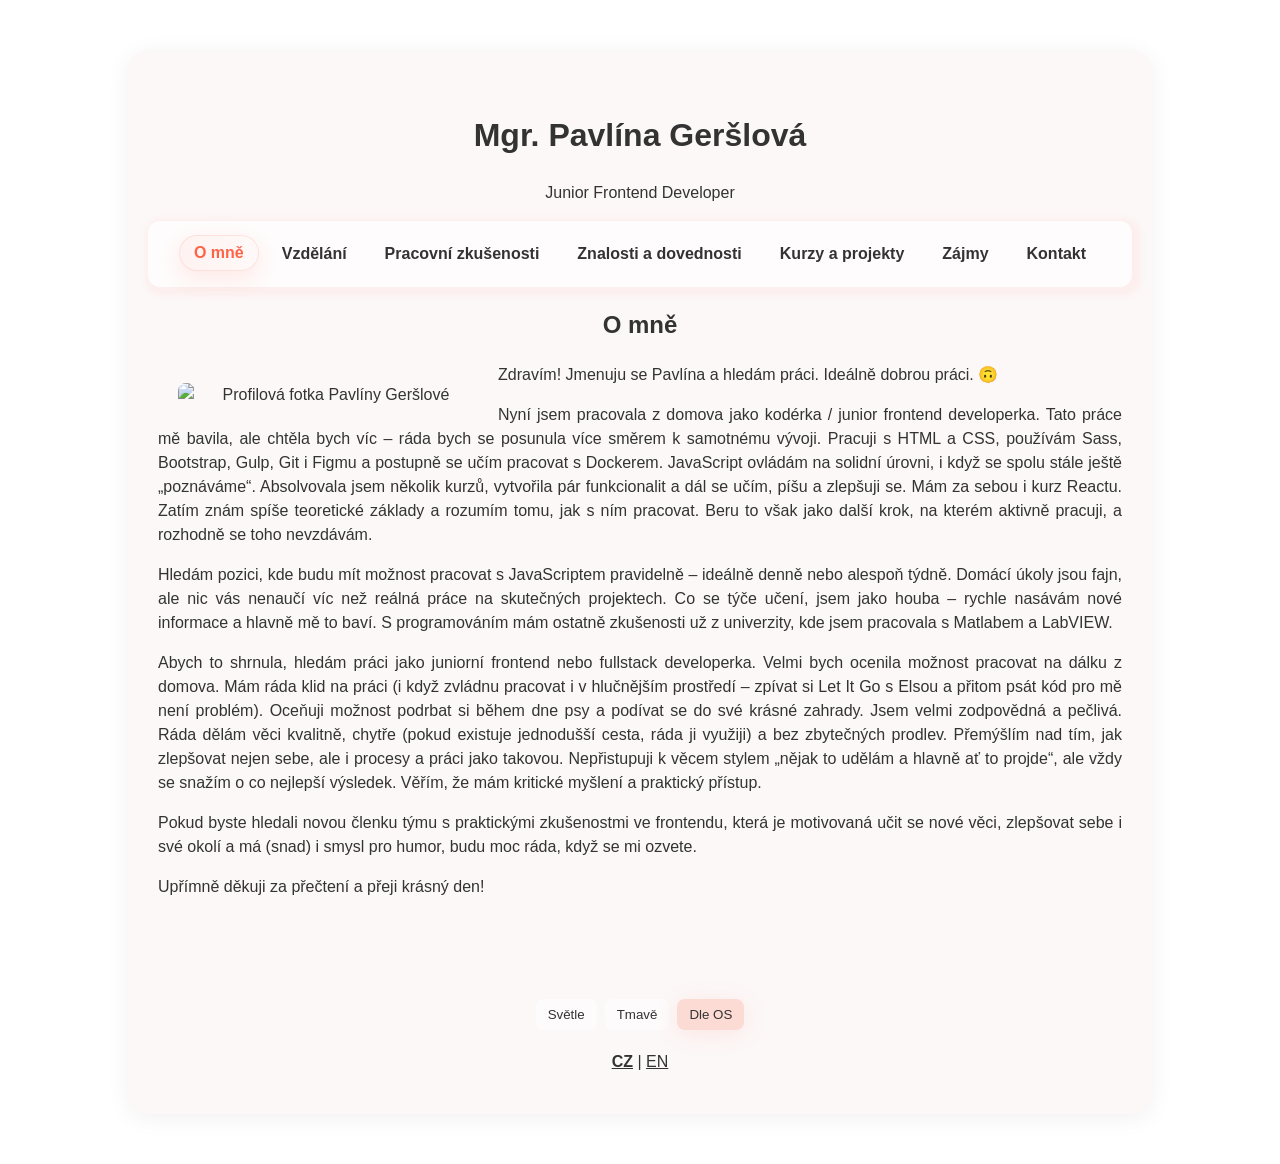
==== commit e6be3cbe: "tabs remake, less text" ====
--- a/index.html
+++ b/index.html
@@ -53,8 +53,8 @@
                     </p>
                     <p class="meta text-justify">Nyní jsem pracovala z domova jako kodérka / junior frontend
                         developerka. Tato práce
-                        mě bavila, ale chtěla bych víc – ráda bych se posunula více směrem k samotnému vývoji. Jsem si
-                        jistá v HTML a CSS, používám Sass, Bootstrap, Gulp, Git i Figmu a postupně se učím pracovat s
+                        mě bavila, ale chtěla bych víc – ráda bych se posunula více směrem k samotnému vývoji. Pracuji s
+                        HTML a CSS, používám Sass, Bootstrap, Gulp, Git i Figmu a postupně se učím pracovat s
                         Dockerem. JavaScript ovládám na solidní úrovni, i když se spolu stále ještě „poznáváme“.
                         Absolvovala jsem několik kurzů, vytvořila pár funkcionalit a dál se učím, píšu a zlepšuji se.
                         Mám za sebou i kurz Reactu. Zatím znám spíše teoretické základy a rozumím tomu, jak s ním
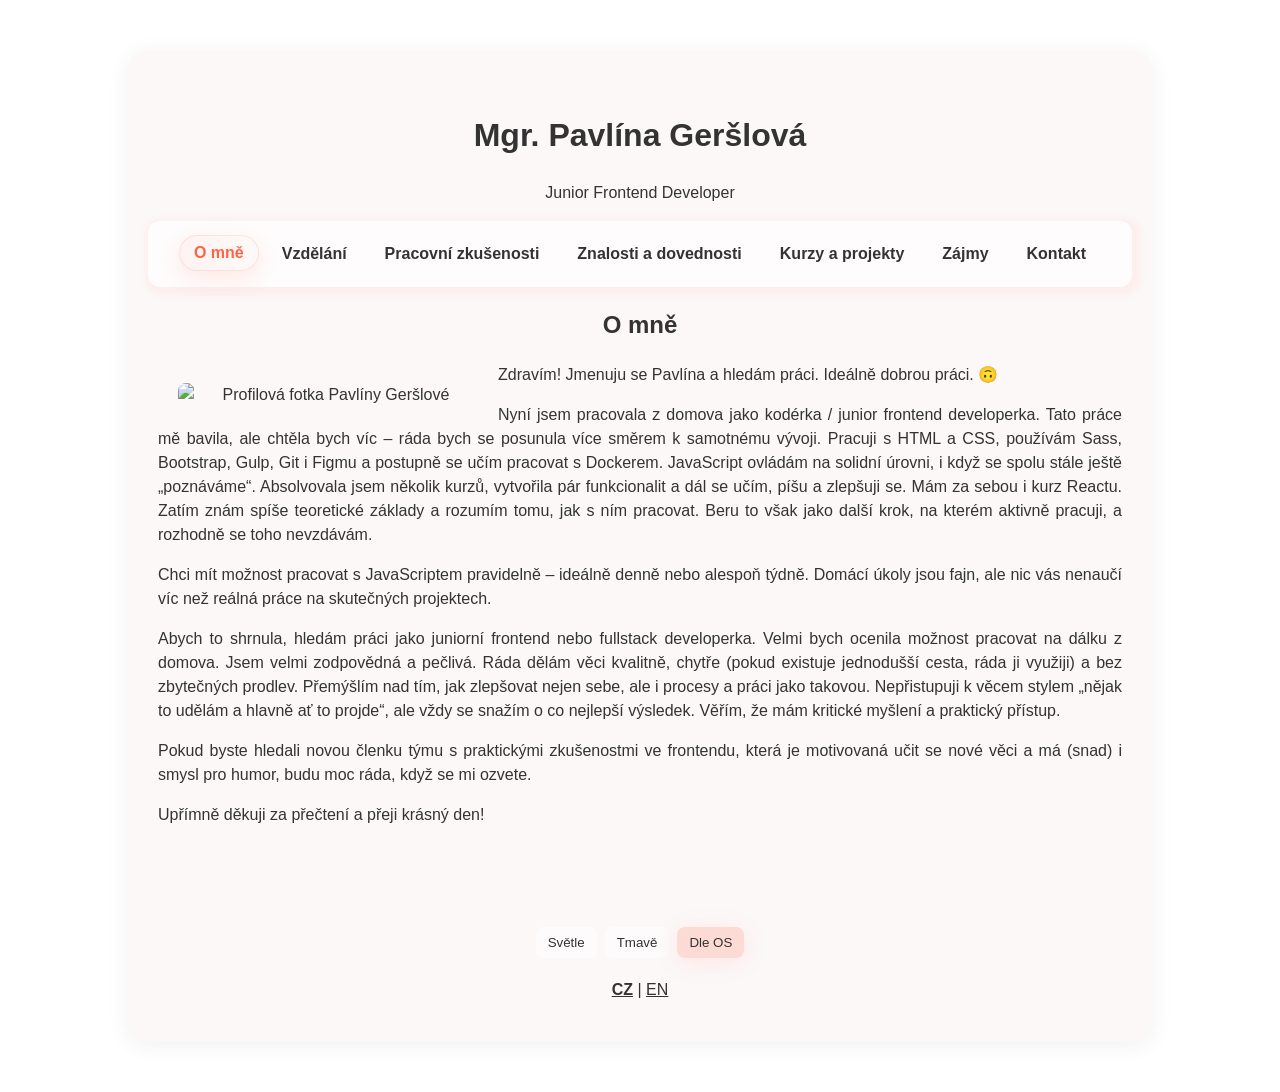
==== commit 213735a7: "less text" ====
--- a/index.html
+++ b/index.html
@@ -61,18 +61,15 @@
                         pracovat. Beru to však jako další krok, na kterém aktivně pracuji, a rozhodně se toho nevzdávám.
                     </p>
 
-                    <p class="meta text-justify">Hledám pozici, kde budu mít možnost pracovat s JavaScriptem pravidelně
+                    <p class="meta text-justify">Chci mít možnost pracovat s JavaScriptem pravidelně
                         – ideálně
                         denně nebo alespoň týdně. Domácí úkoly jsou fajn, ale nic vás nenaučí víc než reálná práce na
-                        skutečných projektech. Co se týče učení, jsem jako houba
-                        – rychle nasávám nové informace a hlavně mě to baví. S programováním mám ostatně zkušenosti už z
-                        univerzity, kde jsem pracovala s Matlabem a LabVIEW.</p>
+                        skutečných projektech.</p>
 
                     <p class="meta text-justify">Abych to shrnula, hledám práci jako juniorní frontend nebo fullstack
                         developerka.
-                        Velmi bych ocenila možnost pracovat na dálku z domova. Mám ráda klid na práci (i když
-                        zvládnu pracovat i v hlučnějším prostředí – zpívat si Let It Go s Elsou a přitom psát kód pro mě
-                        není problém). Oceňuji možnost podrbat si během dne psy a podívat se do své krásné zahrady. Jsem
+                        Velmi bych ocenila možnost pracovat na dálku z domova.
+                        Jsem
                         velmi zodpovědná a pečlivá. Ráda dělám věci kvalitně, chytře (pokud existuje jednodušší cesta,
                         ráda ji využiji) a bez zbytečných prodlev. Přemýšlím nad tím, jak zlepšovat nejen sebe, ale i
                         procesy a práci jako takovou. Nepřistupuji k věcem stylem „nějak to udělám a hlavně ať to
@@ -81,7 +78,7 @@
 
                     <p class="meta text-justify">Pokud byste hledali novou členku týmu s praktickými zkušenostmi ve
                         frontendu, která
-                        je motivovaná učit se nové věci, zlepšovat sebe i své okolí a má (snad) i smysl pro humor, budu
+                        je motivovaná učit se nové věci a má (snad) i smysl pro humor, budu
                         moc ráda, když se mi ozvete.</p>
 
                     <p class="meta text-justify">Upřímně děkuji za přečtení a přeji krásný den!</p>
@@ -92,20 +89,16 @@
                 <h2>Vzdělání</h2>
                 <article class="card">
                     <p class="meta text-justify">Bakalářské i navazující magisterské studium jsem absolvovala na
-                        Univerzitě Palackého
-                        v Olomouci. Konkrétně jsem získala titul bakaláře v oboru přístrojová fyzika a titul magistra v
-                        oboru aplikovaná fyzika. Katedra fyziky byla super. Bylo nás pár a prostředí tak bylo přátelské
-                        a podporující, hlavně nejen ze strany studentů, ale i vyučujících. Během studia jsem si
+                        Univerzitě Palackého. Během studia jsem si
                         vyzkoušela opravdu hodně věcí. Navrhovala jsem a pájela plošné spoje, pracovala s osciloskopem,
-                        počítala (občas dost nechutné) integrály a řešila elektrické obvody. Byla to kombinace teorie i
-                        praxe – a právě to mě bavilo nejvíc. Nešlo jen o to něco spočítat, ale pochopit, jak věci
-                        fungují a jak je skutečně postavit nebo změřit.
+                        počítala (občas dost nechutné) integrály a řešila elektrické obvody.
 
                         Postupně jsem ale zjistila, že ze všeho nejvíc mě baví programování. A úplně nejvíce
                         programování v LabVIEW. Proto jsem se rozhodla věnovat své diplomové práci právě této oblasti.
                         Právě tam jsem se poprvé opravdu ponořila do aplikační logiky – nejen „něco naprogramovat“, ale
                         navrhnout, jak má aplikace fungovat jako celek. A to byl asi jeden z klíčových momentů, který mě
-                        postupně přivedl k tomu, že se dnes chci naplno věnovat vývoji.</p>
+                        postupně přivedl k tomu, že se dnes chci naplno věnovat vývoji.
+                    </p>
                 </article>
                 <article class="card">
                     <h3>Aplikovaná fyzika (Mgr.)</h3>
@@ -187,18 +180,11 @@
                     <div class="card">
                         <h4>Czechitas kurzy</h4>
                         <p>Staň se kodérkou, JavaScript, React</p>
-                        <p class="text-justify">Během svého pobytu doma s dětmi jsem se nudila (vtip), a tak jsem si
-                            řekla, že je ideální čas
-                            naučit se něco nového. A protože mě to vždycky táhlo k technickým věcem a logice,
-                            programování bylo jasnou volbou.
+                        <p class="text-justify">
                             V rámci kurzu "Staň se kodérkou" jsem se naučila základy HTML, CSS a JavaScriptu. V rámci
                             kurzu
                             "JavaScript" jsem se naučila pracovat s proměnnými, funkcemi, objekty a polemi. Následoval
-                            kurz Reactu, kde jsem si vyzkoušela tvorbu jednoduchých webových aplikací. Upřímně ale musím
-                            říct, že od té doby už uběhla nějaká doba a neměla jsem tolik prostoru se Reactu věnovat do
-                            hloubky. Základy znám a rozumím principům, ale chybí mi víc praktického psaní a každodenní
-                            práce v něm. Beru to však jako výzvu – a právě teď je období, kdy to chci aktivně dohnat a
-                            posunout se zase o kus dál.</p>
+                            kurz Reactu, kde jsem si vyzkoušela tvorbu jednoduchých webových aplikací.
                     </div>
                     <div class="card">
                         <h4>Projekt - Garden log</h4>
@@ -207,16 +193,6 @@
                             hřiště, na kterém se učím vytvářet jednoduché webové aplikace od návrhu až po funkční
                             výsledek. Cílem je naučit se pořádně pracovat s Typescriptem a Reactem a postupně si osahat
                             i širší fullstackový kontext.
-
-                            Upřímně? Je to zatím docela trnitá cesta. Občas mám pocit, že aplikace roste rychleji než
-                            moje jistota v tom, co přesně dělám. Pomáhám si nástroji jako ChatGPT a GitHub Copilot,
-                            které mi často ukážou směr nebo pomohou překonat slepá místa. Je pravda, že zatím AI zvládne
-                            napsat velkou část kódu rychleji než já – ale mým cílem není jen „mít hotovo“. Snažím se
-                            všemu rozumět, kód si projít, upravit ho a pochopit, proč funguje tak, jak funguje.
-
-                            Beru to jako proces učení. Každá chyba, každý bug a každé „proč to sakra nefunguje“ mě
-                            posouvá dál. Věřím, že mám vůli, vytrvalost i schopnosti se postupně posunout až k fullstack
-                            vývoji. Nečekám, že to bude ze dne na den – ale jsem připravená na to tu cestu poctivě ujít.
                         </p>
                     </div>
                 </div>
@@ -228,23 +204,12 @@
                     <ul class="nav">
                         <li class="nav-item nav-item--big text-justify">Zahrada. Nebo spíš malé arboretum.
 
-                            Na ploše téměř 1400 m² se snažíme (a naštěstí na to nejsem sama) vytvořit prostor, který je
-                            rozmanitý, živý a přirozený – takový, který zapadá do místní krajiny. Žádná okázalá exotika.
-                            Spíš kombinace stromů, keřů a trvalek, které dávají smysl
-                            tady a teď.
-
+                            Na ploše téměř 1400 m² se snažím vytvořit prostor, který je
+                            rozmanitý, živý a přirozený – takový, který zapadá do místní krajiny.
                             Jedlé keře, ovocné stromy, bylinky i méně známé druhy. Prakticky od
                             května až téměř do listopadu se tu dá něco ochutnat. Mám ráda, když zahrada není jen na
                             koukání, ale i k
                             užitku.
-
-                            Nikdy jsem moc neměla ráda zahrady, kde je jen dokonale zastřižený trávník.
-                            Taková zahrada je podle mě dost nudná. Nežije. U nás bydlí žáby,
-                            ještěrky, občas se mihne had, večer si to tu prochází ježek, po stromech běhají veverky a
-                            hmyzí svět by vydal na samostatnou kapitolu. Je radost to pozorovat.
-
-                            A když se zrovna nepleje, nesází nebo nestříhá, je to ideální místo na odpočinek. Sednout
-                            si, dát si kávu, dívat se kolem sebe – a na chvíli jen tak být.
                         </li>
                         <li class="nav-item nav-item--big text-justify">Knihy a hry.
 
@@ -257,26 +222,12 @@
 
                             „I have lived a thousand lives and I’ve loved a thousand loves. I’ve walked on distant
                             worlds and seen the end of time. Because I read.“
-
-                            A přesně tak to cítím. Díky knihám (a vlastně i hrám) jsem prošla stovkami různých světů,
-                            rozhodovala se v těžkých situacích, nesla následky, objevovala neznámé krajiny. Silný příběh
-                            – ať už na papíře nebo na obrazovce – má pro mě obrovskou hodnotu.
                         </li>
                         <li class="nav-item nav-item--big text-justify">Kempování. Nebo prostě bytí venku.
 
                             Miluji hory a lesy.
                             Obecně jsem nejšťastnější, když můžu být v přírodě – bez zbytečného spěchu a notifikací.
 
-                            Ideálně samozřejmě s mými dvěma psími pošuky, kteří jsou nadšení úplně ze všeho. Každá šiška
-                            je objev, každý potok dobrodružství. Teda vlastně jen pro jednoho, pro druhého je voda
-                            horor. Díky
-                            nim člověk zpomalí a začne si všímat detailů,
-                            které by jinak přehlédl.
-
-                            Zatím nejkrásněji mi bylo pod stanem na Lofotech v Norsku. To místo má v sobě něco syrového
-                            a zároveň klidného. Hory padající rovnou do moře, dlouhé světlo, ticho, které je opravdu
-                            ticho. Sedět večer před stanem, dívat se na horizont a vědět, že nikam nemusím – to byl
-                            jeden z těch momentů, které se vám zapíšou hodně hluboko. Fakt nádhera. 🥹
                         </li>
                     </ul>
                     <div class="images">
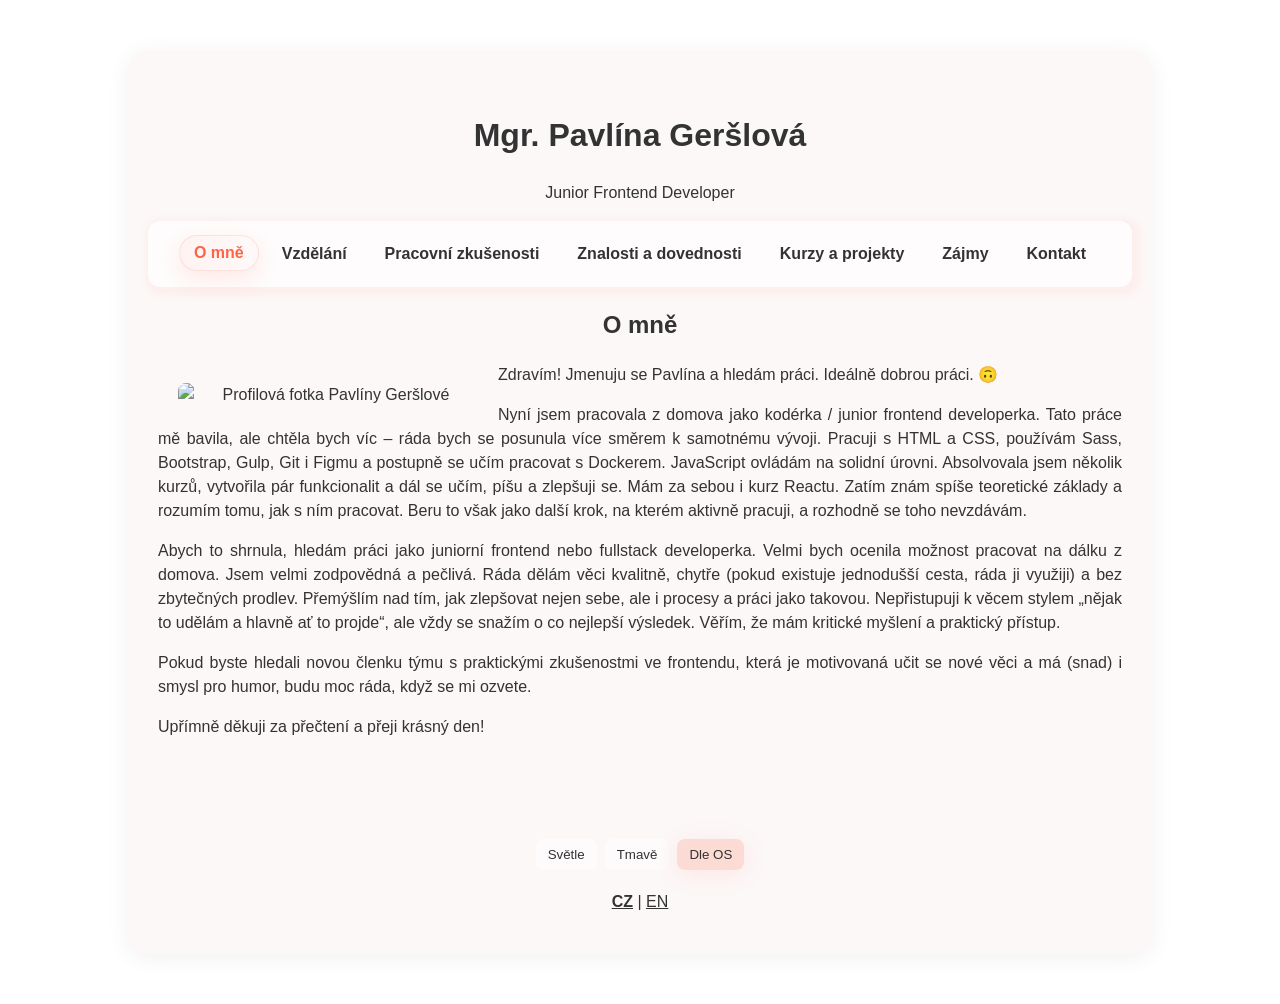
==== commit e38e6e1b: "less text" ====
--- a/index.html
+++ b/index.html
@@ -55,16 +55,11 @@
                         developerka. Tato práce
                         mě bavila, ale chtěla bych víc – ráda bych se posunula více směrem k samotnému vývoji. Pracuji s
                         HTML a CSS, používám Sass, Bootstrap, Gulp, Git i Figmu a postupně se učím pracovat s
-                        Dockerem. JavaScript ovládám na solidní úrovni, i když se spolu stále ještě „poznáváme“.
+                        Dockerem. JavaScript ovládám na solidní úrovni.
                         Absolvovala jsem několik kurzů, vytvořila pár funkcionalit a dál se učím, píšu a zlepšuji se.
                         Mám za sebou i kurz Reactu. Zatím znám spíše teoretické základy a rozumím tomu, jak s ním
                         pracovat. Beru to však jako další krok, na kterém aktivně pracuji, a rozhodně se toho nevzdávám.
                     </p>
-
-                    <p class="meta text-justify">Chci mít možnost pracovat s JavaScriptem pravidelně
-                        – ideálně
-                        denně nebo alespoň týdně. Domácí úkoly jsou fajn, ale nic vás nenaučí víc než reálná práce na
-                        skutečných projektech.</p>
 
                     <p class="meta text-justify">Abych to shrnula, hledám práci jako juniorní frontend nebo fullstack
                         developerka.
@@ -91,13 +86,12 @@
                     <p class="meta text-justify">Bakalářské i navazující magisterské studium jsem absolvovala na
                         Univerzitě Palackého. Během studia jsem si
                         vyzkoušela opravdu hodně věcí. Navrhovala jsem a pájela plošné spoje, pracovala s osciloskopem,
-                        počítala (občas dost nechutné) integrály a řešila elektrické obvody.
-
-                        Postupně jsem ale zjistila, že ze všeho nejvíc mě baví programování. A úplně nejvíce
-                        programování v LabVIEW. Proto jsem se rozhodla věnovat své diplomové práci právě této oblasti.
+                        počítala integrály a řešila elektrické obvody.
+
+                        Postupně jsem ale zjistila, že ze všeho nejvíc mě baví programování. Proto jsem se rozhodla
+                        věnovat své diplomové práci právě této oblasti.
                         Právě tam jsem se poprvé opravdu ponořila do aplikační logiky – nejen „něco naprogramovat“, ale
-                        navrhnout, jak má aplikace fungovat jako celek. A to byl asi jeden z klíčových momentů, který mě
-                        postupně přivedl k tomu, že se dnes chci naplno věnovat vývoji.
+                        navrhnout, jak má aplikace fungovat jako celek.
                     </p>
                 </article>
                 <article class="card">
@@ -213,10 +207,7 @@
                         </li>
                         <li class="nav-item nav-item--big text-justify">Knihy a hry.
 
-                            Miluji dobře napsané příběhy. Takové, které vás pohltí natolik, že zapomenete na čas.
-                            Mám ráda
-                            světy, které mají hloubku, postavy, které nejsou černobílé, a příběhy, které ve mně ještě
-                            dlouho doznívají.
+                            Miluji dobře napsané příběhy.
 
                             Aneb jak řekl George R. R. Martin:
 
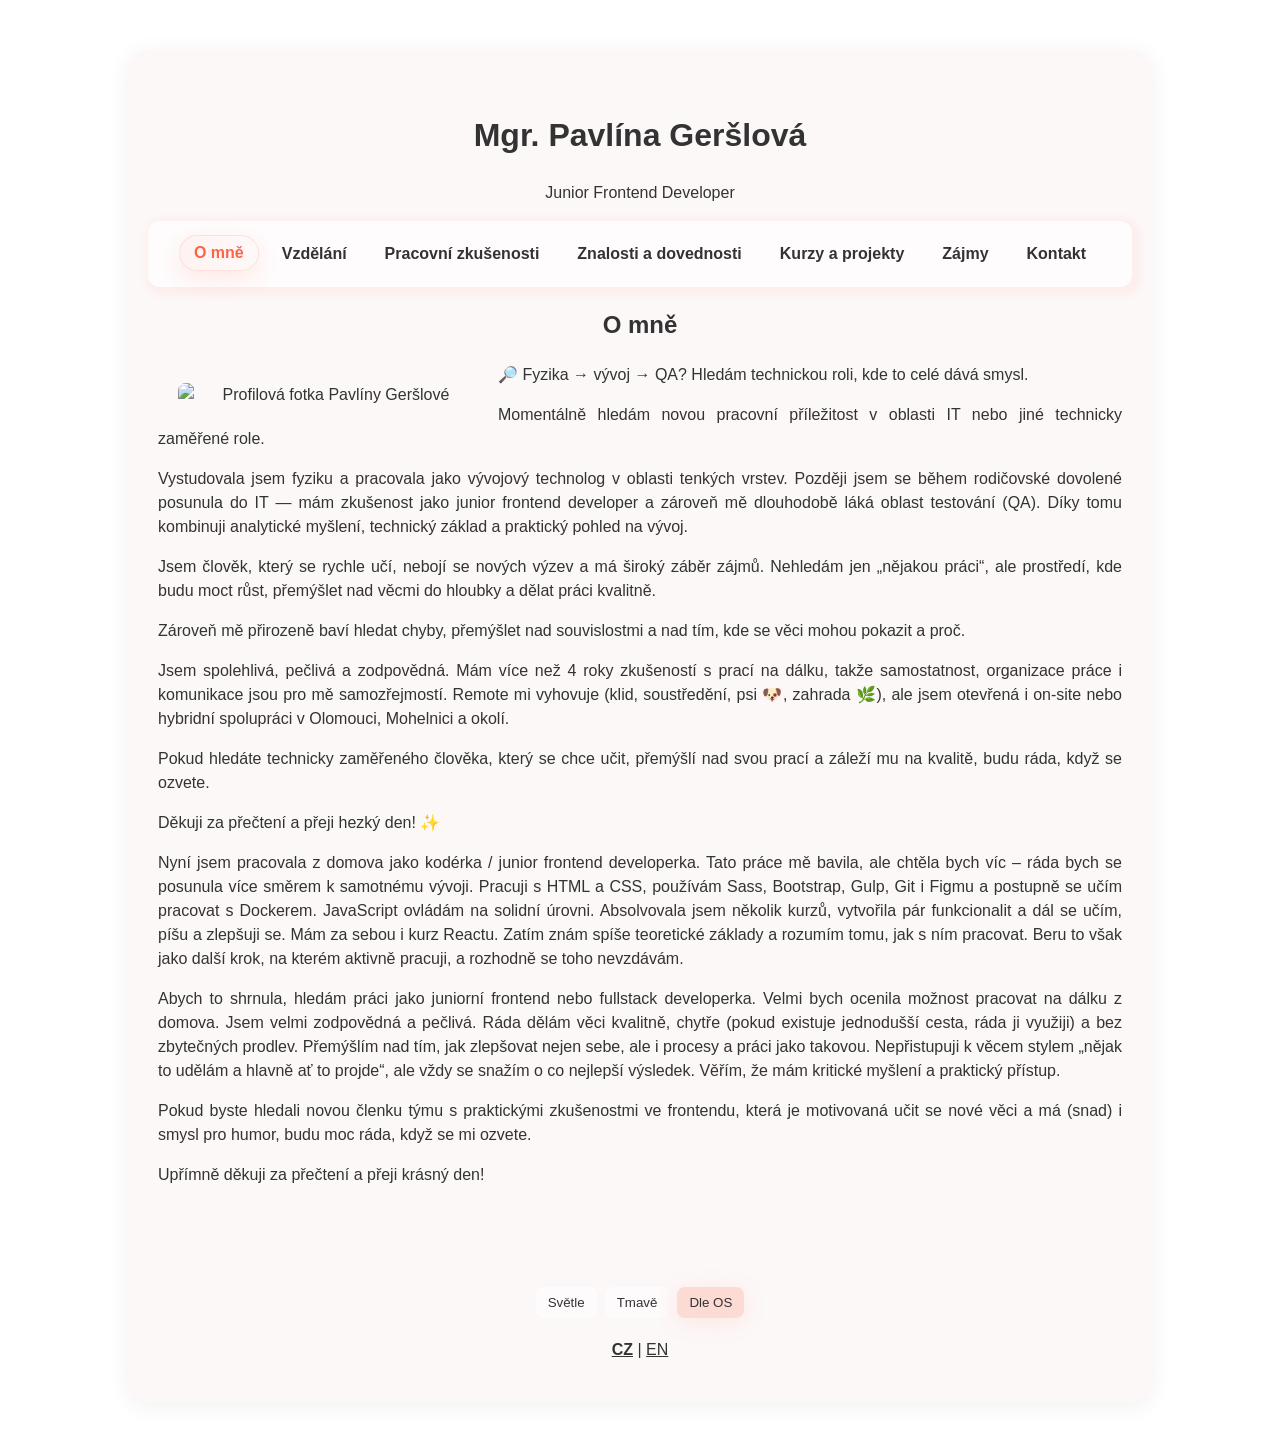
==== commit 4f5b8bf7: "about me edit" ====
--- a/index.html
+++ b/index.html
@@ -49,7 +49,32 @@
                 <h2>O mně</h2>
                 <article class="card">
                     <img src="images/myPhoto.png" alt="Profilová fotka Pavlíny Geršlové" class="profile-photo">
-                    <p class="meta text-justify">Zdravím! Jmenuju se Pavlína a hledám práci. Ideálně dobrou práci. 🙃
+                    <p class="meta text-justify">🔎 Fyzika → vývoj → QA? Hledám technickou roli, kde to celé dává
+                        smysl.</p>
+
+                        <p class="meta text-justify">Momentálně hledám novou pracovní příležitost v oblasti IT nebo jiné technicky zaměřené role.</p>
+
+                        <p class="meta text-justify">Vystudovala jsem fyziku a pracovala jako vývojový technolog v oblasti tenkých vrstev. Později
+                        jsem se během rodičovské dovolené posunula do IT — mám zkušenost jako junior frontend developer
+                        a zároveň mě dlouhodobě láká oblast testování (QA). Díky tomu kombinuji analytické myšlení,
+                        technický základ a praktický pohled na vývoj.</p>
+
+                        <p class="meta text-justify">Jsem člověk, který se rychle učí, nebojí se nových výzev a má široký záběr zájmů. Nehledám jen
+                        „nějakou práci“, ale prostředí, kde budu moct růst, přemýšlet nad věcmi do hloubky a dělat práci
+                        kvalitně.</p>
+
+                        <p class="meta text-justify">Zároveň mě přirozeně baví hledat chyby, přemýšlet nad souvislostmi a nad tím, kde se věci mohou
+                        pokazit a proč.</p>
+
+                        <p class="meta text-justify">Jsem spolehlivá, pečlivá a zodpovědná. Mám více než 4 roky zkušeností s prací na dálku, takže
+                        samostatnost, organizace práce i komunikace jsou pro mě samozřejmostí. Remote mi vyhovuje (klid,
+                        soustředění, psi 🐶, zahrada 🌿), ale jsem otevřená i on-site nebo hybridní spolupráci v
+                        Olomouci, Mohelnici a okolí.</p>
+
+                        <p class="meta text-justify">Pokud hledáte technicky zaměřeného člověka, který se chce učit, přemýšlí nad svou prací a záleží
+                        mu na kvalitě, budu ráda, když se ozvete.</p>
+
+                        <p class="meta text-justify">Děkuji za přečtení a přeji hezký den! ✨</p>
                     </p>
                     <p class="meta text-justify">Nyní jsem pracovala z domova jako kodérka / junior frontend
                         developerka. Tato práce
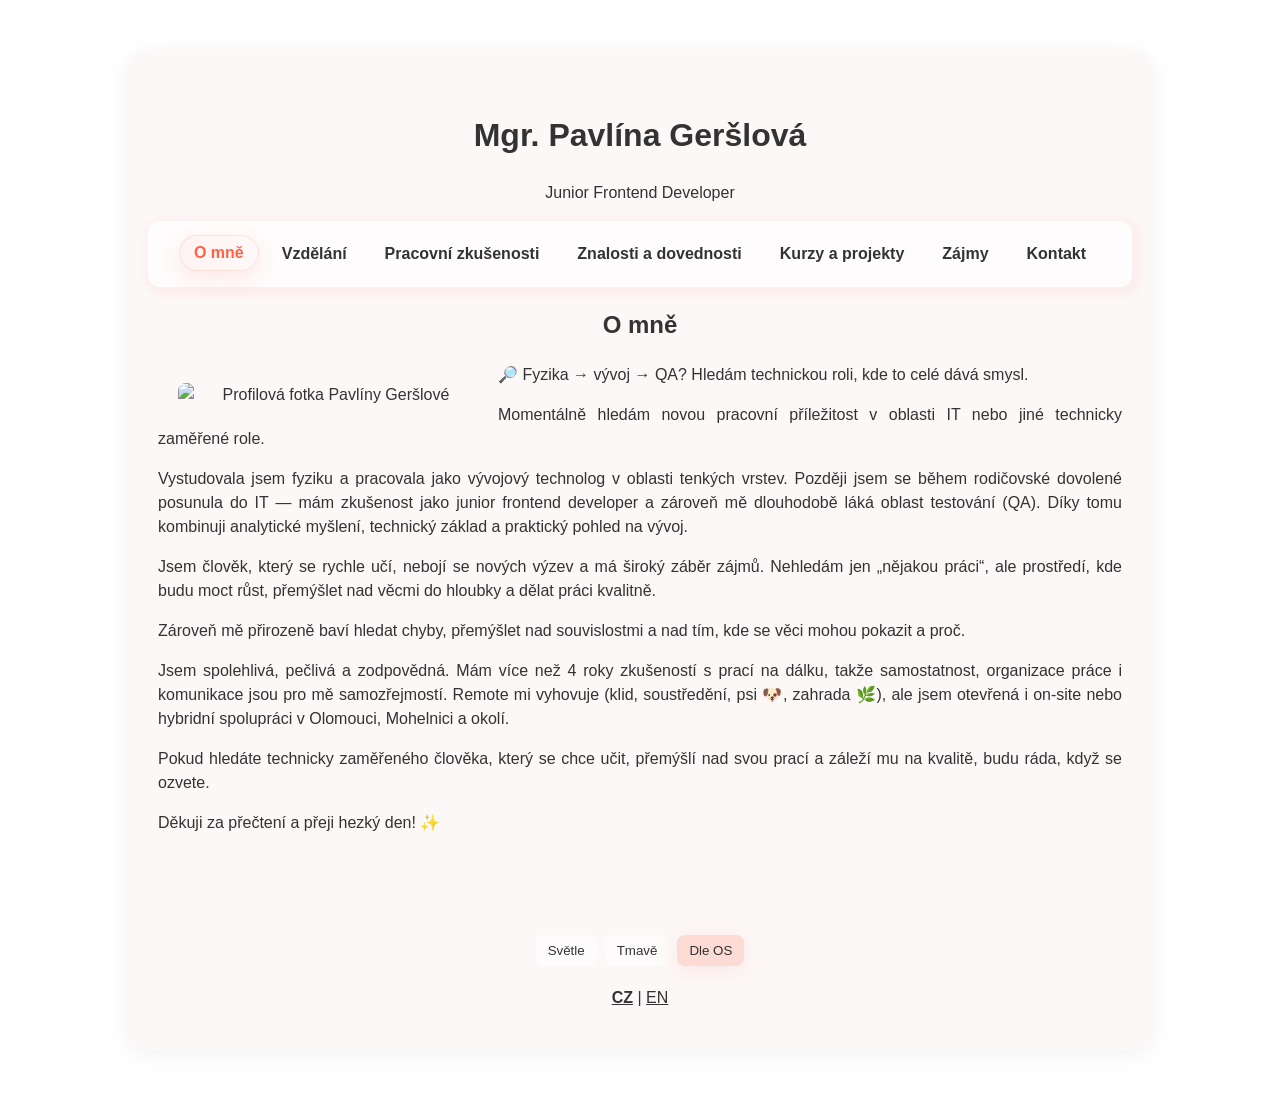
==== commit 480dd621: "about me edit" ====
--- a/index.html
+++ b/index.html
@@ -52,56 +52,36 @@
                     <p class="meta text-justify">🔎 Fyzika → vývoj → QA? Hledám technickou roli, kde to celé dává
                         smysl.</p>
 
-                        <p class="meta text-justify">Momentálně hledám novou pracovní příležitost v oblasti IT nebo jiné technicky zaměřené role.</p>
-
-                        <p class="meta text-justify">Vystudovala jsem fyziku a pracovala jako vývojový technolog v oblasti tenkých vrstev. Později
+                    <p class="meta text-justify">Momentálně hledám novou pracovní příležitost v oblasti IT nebo jiné
+                        technicky zaměřené role.</p>
+
+                    <p class="meta text-justify">Vystudovala jsem fyziku a pracovala jako vývojový technolog v oblasti
+                        tenkých vrstev. Později
                         jsem se během rodičovské dovolené posunula do IT — mám zkušenost jako junior frontend developer
                         a zároveň mě dlouhodobě láká oblast testování (QA). Díky tomu kombinuji analytické myšlení,
                         technický základ a praktický pohled na vývoj.</p>
 
-                        <p class="meta text-justify">Jsem člověk, který se rychle učí, nebojí se nových výzev a má široký záběr zájmů. Nehledám jen
+                    <p class="meta text-justify">Jsem člověk, který se rychle učí, nebojí se nových výzev a má široký
+                        záběr zájmů. Nehledám jen
                         „nějakou práci“, ale prostředí, kde budu moct růst, přemýšlet nad věcmi do hloubky a dělat práci
                         kvalitně.</p>
 
-                        <p class="meta text-justify">Zároveň mě přirozeně baví hledat chyby, přemýšlet nad souvislostmi a nad tím, kde se věci mohou
+                    <p class="meta text-justify">Zároveň mě přirozeně baví hledat chyby, přemýšlet nad souvislostmi a
+                        nad tím, kde se věci mohou
                         pokazit a proč.</p>
 
-                        <p class="meta text-justify">Jsem spolehlivá, pečlivá a zodpovědná. Mám více než 4 roky zkušeností s prací na dálku, takže
+                    <p class="meta text-justify">Jsem spolehlivá, pečlivá a zodpovědná. Mám více než 4 roky zkušeností s
+                        prací na dálku, takže
                         samostatnost, organizace práce i komunikace jsou pro mě samozřejmostí. Remote mi vyhovuje (klid,
                         soustředění, psi 🐶, zahrada 🌿), ale jsem otevřená i on-site nebo hybridní spolupráci v
                         Olomouci, Mohelnici a okolí.</p>
 
-                        <p class="meta text-justify">Pokud hledáte technicky zaměřeného člověka, který se chce učit, přemýšlí nad svou prací a záleží
+                    <p class="meta text-justify">Pokud hledáte technicky zaměřeného člověka, který se chce učit,
+                        přemýšlí nad svou prací a záleží
                         mu na kvalitě, budu ráda, když se ozvete.</p>
 
-                        <p class="meta text-justify">Děkuji za přečtení a přeji hezký den! ✨</p>
+                    <p class="meta text-justify">Děkuji za přečtení a přeji hezký den! ✨</p>
                     </p>
-                    <p class="meta text-justify">Nyní jsem pracovala z domova jako kodérka / junior frontend
-                        developerka. Tato práce
-                        mě bavila, ale chtěla bych víc – ráda bych se posunula více směrem k samotnému vývoji. Pracuji s
-                        HTML a CSS, používám Sass, Bootstrap, Gulp, Git i Figmu a postupně se učím pracovat s
-                        Dockerem. JavaScript ovládám na solidní úrovni.
-                        Absolvovala jsem několik kurzů, vytvořila pár funkcionalit a dál se učím, píšu a zlepšuji se.
-                        Mám za sebou i kurz Reactu. Zatím znám spíše teoretické základy a rozumím tomu, jak s ním
-                        pracovat. Beru to však jako další krok, na kterém aktivně pracuji, a rozhodně se toho nevzdávám.
-                    </p>
-
-                    <p class="meta text-justify">Abych to shrnula, hledám práci jako juniorní frontend nebo fullstack
-                        developerka.
-                        Velmi bych ocenila možnost pracovat na dálku z domova.
-                        Jsem
-                        velmi zodpovědná a pečlivá. Ráda dělám věci kvalitně, chytře (pokud existuje jednodušší cesta,
-                        ráda ji využiji) a bez zbytečných prodlev. Přemýšlím nad tím, jak zlepšovat nejen sebe, ale i
-                        procesy a práci jako takovou. Nepřistupuji k věcem stylem „nějak to udělám a hlavně ať to
-                        projde“, ale vždy se snažím o co nejlepší výsledek. Věřím, že mám kritické myšlení a praktický
-                        přístup.</p>
-
-                    <p class="meta text-justify">Pokud byste hledali novou členku týmu s praktickými zkušenostmi ve
-                        frontendu, která
-                        je motivovaná učit se nové věci a má (snad) i smysl pro humor, budu
-                        moc ráda, když se mi ozvete.</p>
-
-                    <p class="meta text-justify">Upřímně děkuji za přečtení a přeji krásný den!</p>
                 </article>
             </section>
 
